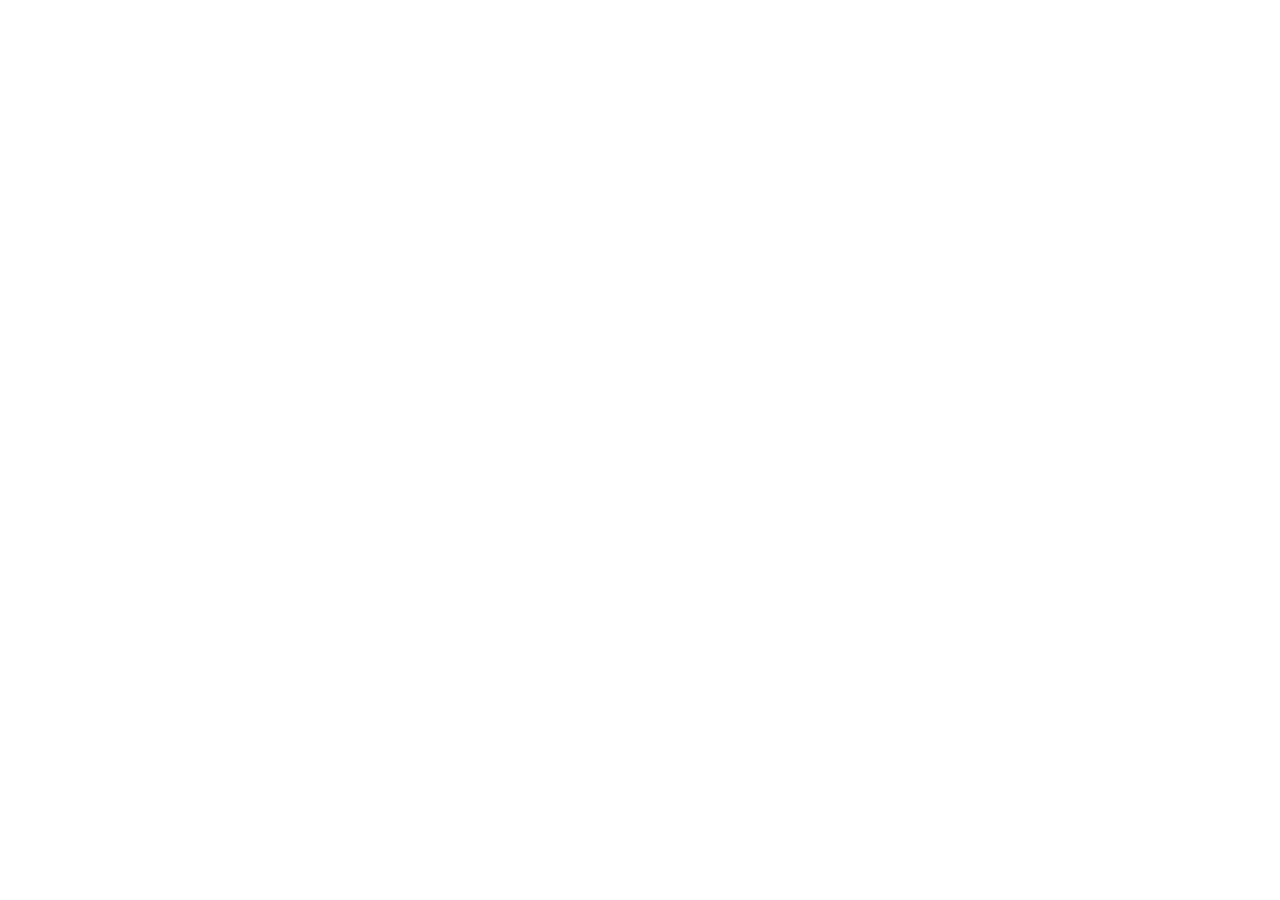
==== londingpage/assets/herodev/index.html @ 28e0ad7b "atualizações" ====
<!DOCTYPE html>
<html lang="pt-br">

<head>
    <meta charset="UTF-8">
    <meta name="viewport" content="width=device-width, initial-scale=1.0">
    <title>HeroDev</title>

    <link href="https://cdn.jsdelivr.net/npm/bootstrap@5.3.8/dist/css/bootstrap.min.css" rel="stylesheet"
        integrity="sha384-sRIl4kxILFvY47J16cr9ZwB07vP4J8+LH7qKQnuqkuIAvNWLzeN8tE5YBujZqJLB" crossorigin="anonymous">

    <script defer src="https://cdn.jsdelivr.net/npm/bootstrap@5.3.8/dist/js/bootstrap.bundle.min.js"
        integrity="sha384-FKyoEForCGlyvwx9Hj09JcYn3nv7wiPVlz7YYwJrWVcXK/BmnVDxM+D2scQbITxI"
        crossorigin="anonymous"></script>
</head>
<body>

<header>
</header>
<main>
    
</main>


</body>

</html>
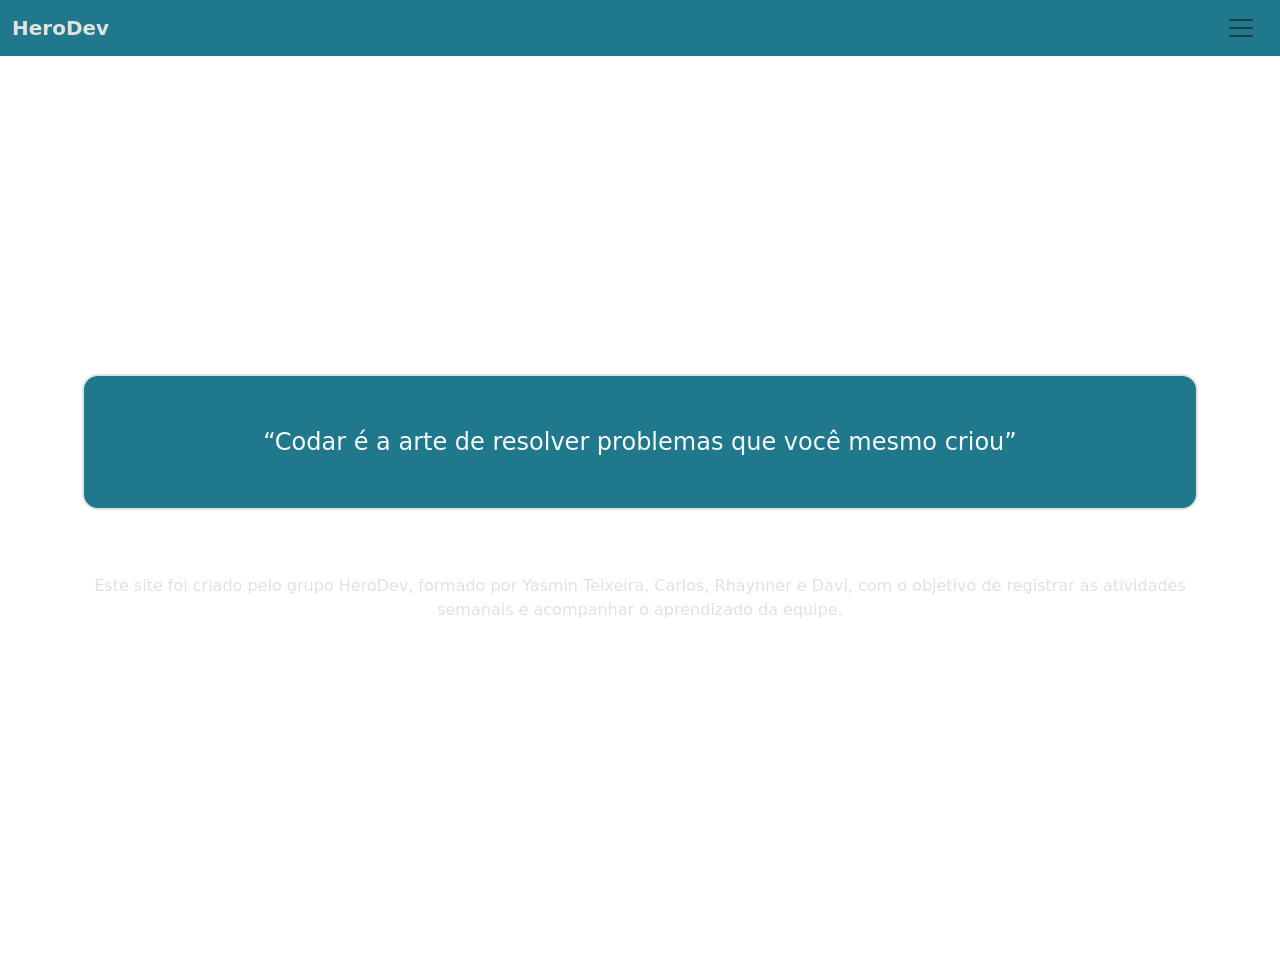
==== commit d6daa83c: "criação da navbar e dos elementos do index" ====
--- a/londingpage/assets/herodev/index.html
+++ b/londingpage/assets/herodev/index.html
@@ -12,16 +12,82 @@
     <script defer src="https://cdn.jsdelivr.net/npm/bootstrap@5.3.8/dist/js/bootstrap.bundle.min.js"
         integrity="sha384-FKyoEForCGlyvwx9Hj09JcYn3nv7wiPVlz7YYwJrWVcXK/BmnVDxM+D2scQbITxI"
         crossorigin="anonymous"></script>
+
+    <link rel="preconnect" href="https://fonts.googleapis.com">
+    <link rel="preconnect" href="https://fonts.gstatic.com" crossorigin>
+    <link href="https://fonts.googleapis.com/css2?family=Great+Vibes&display=swap" rel="stylesheet">
+
+    <link rel="stylesheet" href="style.css">
+    <link rel="shortcut icon" href="img/favicon_io/favicon.ico" type="image/x-icon">
 </head>
+
 <body>
 
-<header>
-</header>
-<main>
-    
-</main>
+    <header>
+        <section id="navbar">
+            <nav class="navbar sticky-top" style="background-color: #1F788C;">
+                <div class="container-fluid">
+                    <a class="navbar-brand fw-bold" style="color: #DEE3DE;" href="#">
+                        HeroDev
+                    </a>
+                    <button class="navbar-toggler border-0" type="button" data-bs-toggle="offcanvas"
+                        data-bs-target="#offcanvasNavbar" aria-controls="offcanvasNavbar">
+                        <span class="navbar-toggler-icon"></span>
+                    </button>
+                    <div class="offcanvas offcanvas-end" style="background-color: #DEE3DE;" tabindex="-1"
+                        id="offcanvasNavbar">
+                        <div class="offcanvas-header">
+                            <h5 class="offcanvas-title" style="color: #1F788C;">
+                                Menu
+                            </h5>
+                            <button type="button" class="btn-close" data-bs-dismiss="offcanvas">
+                            </button>
+                        </div>
+                        <div class="offcanvas-body">
+                            <ul class="navbar-nav justify-content-end flex-grow-1 pe-3">
+                                <li class="nav-item">
+                                    <a class="nav-link active" style="color: #1F788C;" href="index.html">
+                                        Home
+                                    </a>
+                                </li>
+                                <li class="nav-item">
+                                    <a class="nav-link" style="color: #1F788C;" href="sobrenos.html">
+                                        Sobre nós
+                                    </a>
+                                </li>
+                                <li class="nav-item">
+                                    <a class="nav-link" style="color: #1F788C;" href="midia.html">
+                                        Redes Sociais
+                                    </a>
+                                </li>
+                            </ul>
+                        </div>
+                    </div>
+                </div>
+            </nav>
+        </section>
+    </header>
+      <main>
+        <section id="Inicio" class="min-vh-100 d-flex align-items-stretch" style="background-color: white;">
+            <div class="container d-flex flex-column justify-content-center gap-5 py-5">
 
 
-</body>
+                <div class="row">
+                    <div class="col-12 ">
+                        <blockquote class="text-center border border-2 text-light p-5 rounded-4 fs-4"
+                            style="background-color:#1F788C; width: 100%;">
+                            “Codar é a arte de resolver problemas que você mesmo criou”
+                        </blockquote>
+                    </div>
+                </div>
+                
+                <div class="row">
+                    <div class="col-12 text-center" style="color: #DEE3DE ">
+                        <p>Este site foi criado pelo grupo HeroDev, formado por Yasmin Teixeira, Carlos, Rhaynner e Davi, com o objetivo de registrar as atividades semanais e acompanhar o aprendizado da equipe.</p>
+                    </div>
+                </div>
 
-</html>+            </div>
+        </section>
+
+</body>
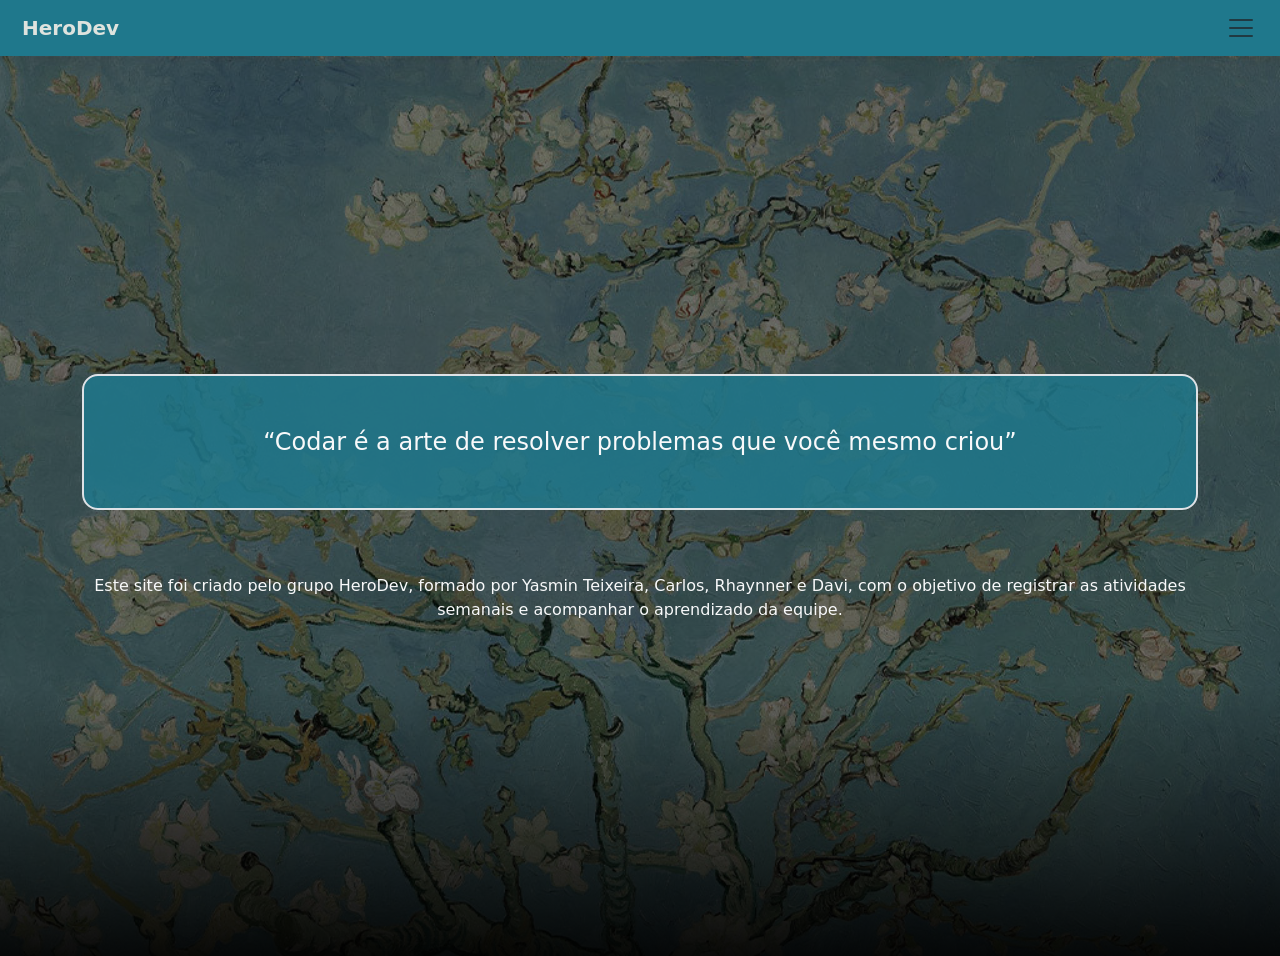
==== commit 76c7724f: "home inicial" ====
--- a/londingpage/assets/herodev/index.html
+++ b/londingpage/assets/herodev/index.html
@@ -67,27 +67,42 @@
             </nav>
         </section>
     </header>
-      <main>
-        <section id="Inicio" class="min-vh-100 d-flex align-items-stretch" style="background-color: white;">
+    <main>
+        <section id="Inicio" class="min-vh-100 d-flex align-items-stretch" style="
+    background:
+    linear-gradient(
+        to bottom,
+        rgba(0,0,0,0.55) 0%,
+        rgba(0,0,0,0.55) 70%,
+        rgba(0,0,0,0.95) 100%
+    ),
+    url('img/fundo.jpg');
+    background-size: cover;
+    background-position: center;
+    background-repeat: no-repeat;
+">
+
             <div class="container d-flex flex-column justify-content-center gap-5 py-5">
 
-
                 <div class="row">
-                    <div class="col-12 ">
+                    <div class="col-12">
                         <blockquote class="text-center border border-2 text-light p-5 rounded-4 fs-4"
-                            style="background-color:#1F788C; width: 100%;">
+                            style="background-color: rgba(31,120,140,0.85);">
                             “Codar é a arte de resolver problemas que você mesmo criou”
                         </blockquote>
                     </div>
                 </div>
-                
+
                 <div class="row">
-                    <div class="col-12 text-center" style="color: #DEE3DE ">
-                        <p>Este site foi criado pelo grupo HeroDev, formado por Yasmin Teixeira, Carlos, Rhaynner e Davi, com o objetivo de registrar as atividades semanais e acompanhar o aprendizado da equipe.</p>
+                    <div class="col-12 text-center text-light">
+                        <p>
+                            Este site foi criado pelo grupo HeroDev, formado por Yasmin Teixeira,
+                            Carlos, Rhaynner e Davi, com o objetivo de registrar as atividades semanais e acompanhar o
+                            aprendizado da equipe.
+                        </p>
                     </div>
                 </div>
 
             </div>
         </section>
-
 </body>
--- a/londingpage/assets/herodev/style.css
+++ b/londingpage/assets/herodev/style.css
@@ -0,0 +1,50 @@
+/* HERO SECTION (HOME) */
+#home {
+    background: linear-gradient(rgba(0, 0, 0, 0.7), rgba(13, 13, 13, 1)), url('img/fundo.jpg') no-repeat center center/cover;
+    min-height: 90vh;
+    display: flex;
+    align-items: center;
+    text-align: center;
+}
+
+.hero-content {
+    max-width: 800px;
+    margin: 0 auto;
+}
+
+.hero-content h1 {
+    font-size: 3.5rem;
+    font-weight: 800;
+    margin-bottom: 20px;
+    letter-spacing: -1px;
+    text-transform: uppercase;
+}
+
+.hero-content p {
+    font-size: 1.25rem;
+    color: #aaaaaa;
+    margin-bottom: 40px;
+    font-weight: 300;
+}
+    .navbar .nav-link {
+        color: #1F788C !important;
+        transition: all 0.3s ease;
+        border-radius: 8px;
+        padding: 8px 12px;
+    }
+
+    .navbar .nav-link:hover {
+        background-color: #9fb7b0;
+        color: #ffffff !important;
+    }
+
+    .navbar-brand {
+        transition: all 0.3s ease;
+        border-radius: 8px;
+        padding: 5px 10px;
+    }
+
+    .navbar-brand:hover {
+        background-color: #9fb7b0;
+        color: #ffffff !important;
+    }
